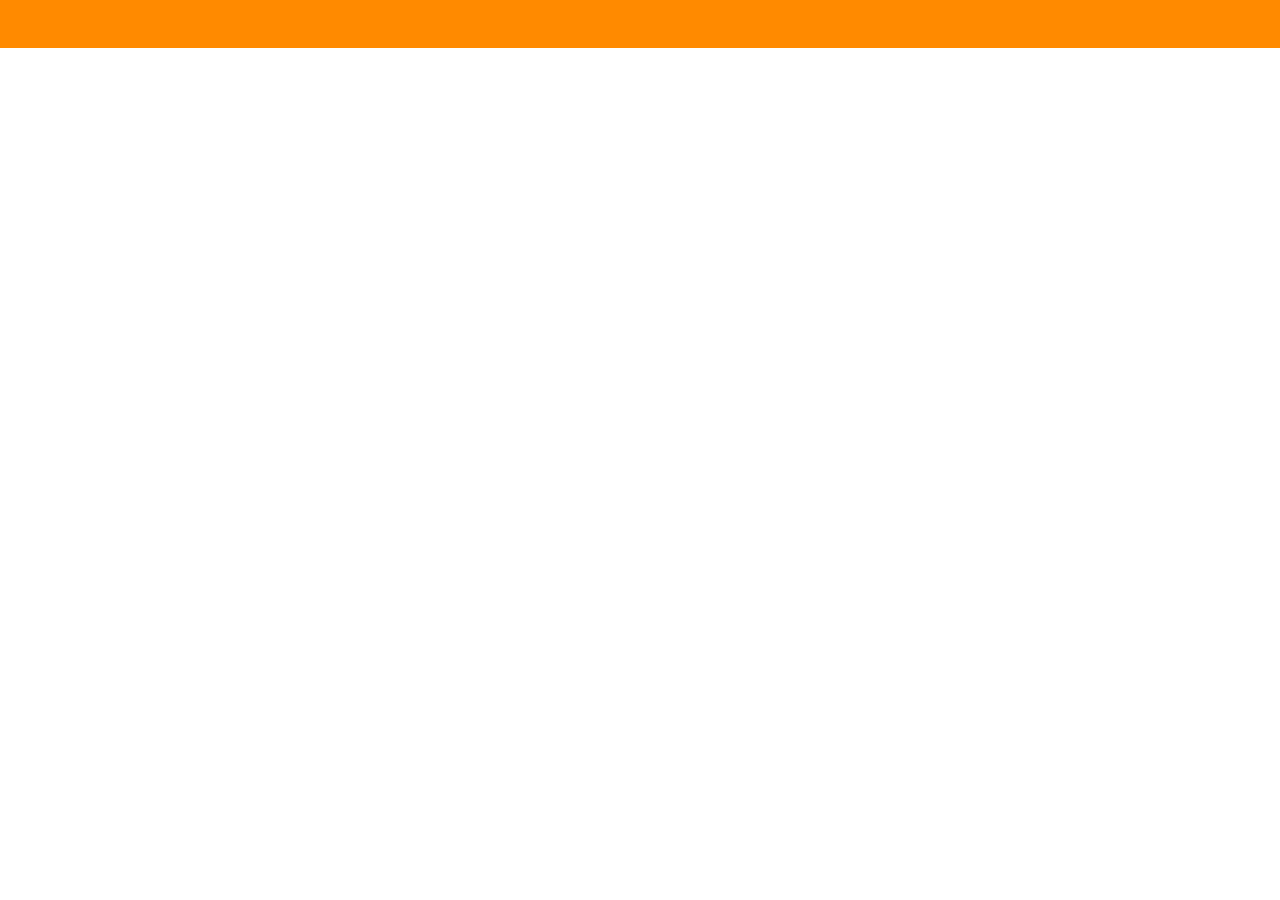
==== beijing.html @ 8126785e "'第一次提交框架'" ====
<!DOCTYPE html>
<html>

<head>
    <meta charset="UTF-8">
    <meta name="viewport" content="width=device-width, initial-scale=1.0, maximum-scale=1.0, user-scalable=0">
    <meta http-equiv="X-UA-Compatible" content="ie=edge">
    <title>背景租房</title>
    <link rel="stylesheet" href="">
    <script src=""></script>
    <link rel="stylesheet" href="./css/index.css">
</head>

<body>
    <!-- logo部分 -->
    <div class="header">
        <div class="header1"><img src="./image/index/logo.jpg" alt=""></div>
        <div class="header4">
            <div class="header2"><img src="./image/index/my.jpg" alt=""></div>
            <div class="header3"><img src="./image/index/xiazai.jpg" alt=""></div>
        </div>
    </div>
</body>

</html>
---- css/index.css ----
* {
    margin: 0;
    padding: 0;
}

.header {
    width: 100%;
    height: 3rem;
    background-color: #FF8A00;
    display: flex;
    justify-content: space-between;
    /* align-items: center;
    padding: 0 1.5rem;
    box-sizing: border-box; */
}

.header1 {
    width: 10rem;
    height: 3rem;
    text-align: center;
    line-height: 4.5rem;
    margin-right: 7rem;
}

.header1 img {
    width: 7rem;
}

.header4 {
    display: flex;
}

.header2,
.header3 {
    width: 2rem;
    height: 3rem;
    line-height: 4rem;
    text-align: center;
}

.header2 img,
.header3 img {
    width: 1.5rem;
}
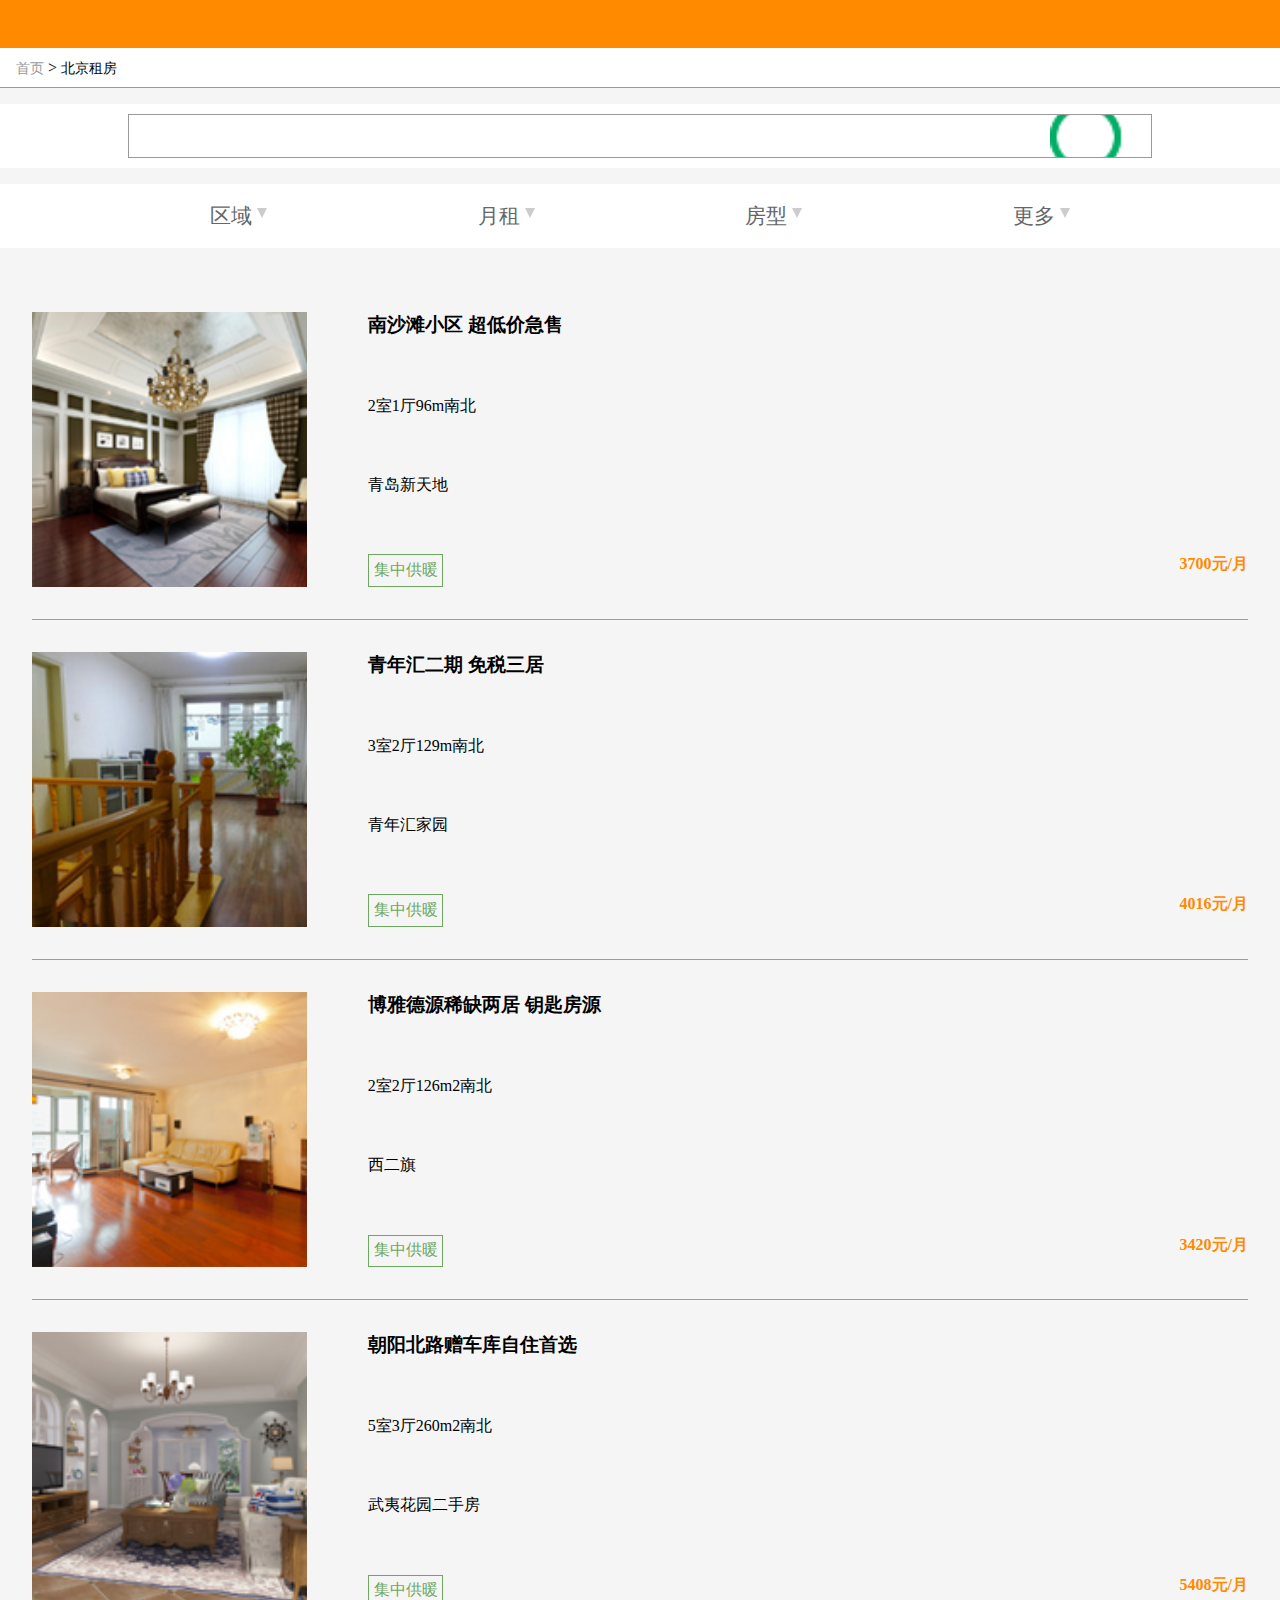
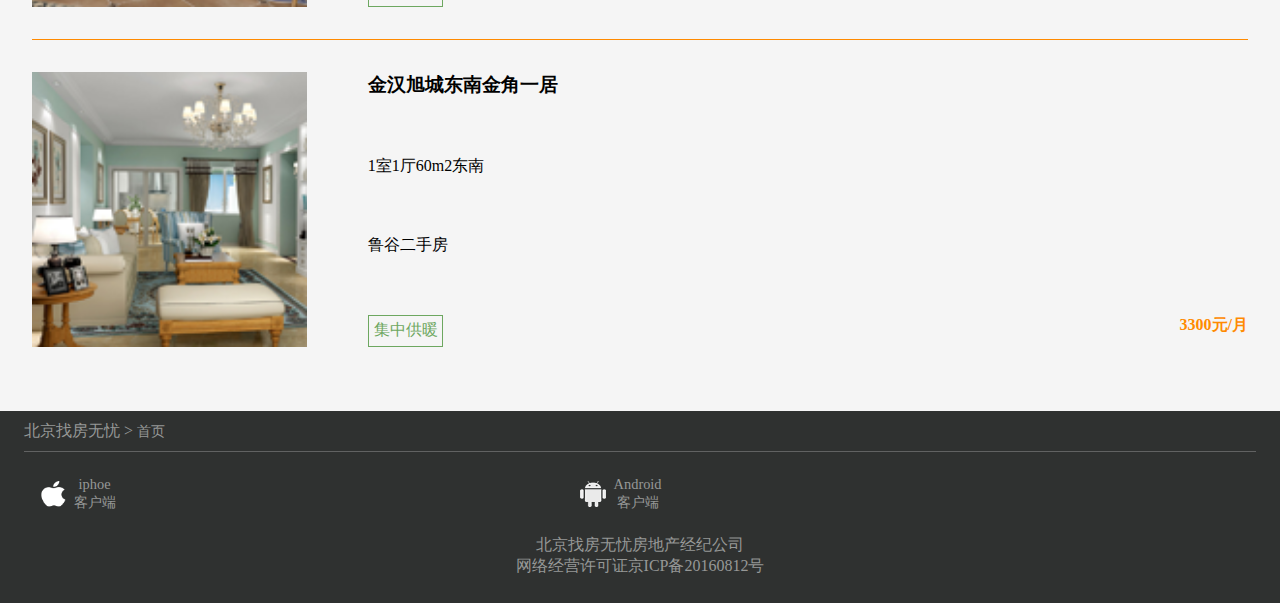
==== commit 58d146b0: "'完成'" ====
--- a/beijing.html
+++ b/beijing.html
@@ -5,10 +5,11 @@
     <meta charset="UTF-8">
     <meta name="viewport" content="width=device-width, initial-scale=1.0, maximum-scale=1.0, user-scalable=0">
     <meta http-equiv="X-UA-Compatible" content="ie=edge">
-    <title>背景租房</title>
+    <title> 北京租房</title>
     <link rel="stylesheet" href="">
     <script src=""></script>
     <link rel="stylesheet" href="./css/index.css">
+    <link rel="stylesheet" href="./css/beijing.css">
 </head>
 
 <body>
@@ -20,6 +21,224 @@
             <div class="header3"><img src="./image/index/xiazai.jpg" alt=""></div>
         </div>
     </div>
+
+    <div class="xuanxiang">
+        <a href="./index.html">首页</a> > <a href="./beijing.html">北京租房</a>
+    </div>
+
+    <!-- 搜索框 -->
+    <div class="sousuo">
+        <input type="text">
+    </div>
+
+    <!-- 分区选项 -->
+    <div class="fenqu">
+        <p class="fenqu1">区域 <span class="fenqu2"></span></p>
+        <p class="fenqu1">月租 <span class="fenqu2"></span></p>
+        <p class="fenqu1">房型 <span class="fenqu2"></span></p>
+        <p class="fenqu1">更多 <span class="fenqu2"></span></p>
+    </div>
+
+    <!-- 区域部分 整体用a代表-->
+    <div class="a">
+        <div class="a1">
+            <p>区域</p>
+            <p>地铁</p>
+        </div>
+        <div class="a2_1">
+            <p>附近</p>
+            <p>不限</p>
+            <p>朝阳</p>
+            <p>海淀</p>
+            <p>昌平</p>
+            <p>丰台</p>
+            <p>石景山</p>
+        </div>
+        <div class="a2_2">
+            <p>不限</p>
+            <p>安贞</p>
+            <p>奥林匹克公园</p>
+            <p>百子湾</p>
+            <p>北工大</p>
+            <p>北苑</p>
+            <p>CBD</p>
+        </div>
+    </div>
+
+    <!-- 月租部分  用b代表-->
+    <div class="b">
+        <ul>
+            <li>不限</li>
+            <li>100万以下</li>
+            <li>100万——150万</li>
+            <li>150万——200万</li>
+            <li>200万——250万</li>
+            <li>250万——300万</li>
+            <li>自定义价格</li>
+        </ul>
+    </div>
+
+    <!-- 房型部分 用c代表 -->
+    <div class="c">
+        <ul>
+            <li>不限<input type="checkbox"></li>
+            <li>1室<input type="checkbox"></li>
+            <li>2室<input type="checkbox"></li>
+            <li>3室<input type="checkbox" checked></li>
+            <li>4室<input type="checkbox"></li>
+            <li>5室<input type="checkbox"></li>
+            <li><button>确定</button></li>
+        </ul>
+    </div>
+
+    <!-- 更多部分  用g代表-->
+    <div class="g">
+        <div class="g1">
+            <h3>区域</h3>
+            <div class="g1_1">
+                <p>南</p>
+                <p>南北</p>
+                <p>东</p>
+                <p>西</p>
+                <p>北</p>
+            </div>
+        </div>
+        <div class="g1">
+            <h3>面积（平方）</h3>
+            <div class="g1_1">
+                <p>50以下</p>
+                <p>50-70</p>
+                <p>70-90</p>
+                <p>90-110</p>
+                <p>110-130</p>
+                <p>130-150</p>
+                <p>150-200</p>
+                <p>200以上</p>
+            </div>
+        </div>
+        <div class="g1">
+            <h3>标签</h3>
+            <div class="g1_1">
+                <p>学区房</p>
+                <p>地铁房</p>
+                <p>满两年</p>
+                <p>不限购</p>
+                <p>满五唯一</p>
+                <p>新上</p>
+                <p>降价</p>
+                <p>独家</p>
+            </div>
+        </div>
+    </div>
+
+    <!-- 房子信息 -->
+
+    <div class="house">
+        <div class="house1">
+            <img src="./image/SecondHandList/img1.png" alt="">
+            <div class="house1_1">
+                <h3>南沙滩小区 超低价急售</h3>
+                <p>2室1厅96m南北</p>
+                <p>青岛新天地</p>
+                <div class="house1_1_1">
+                    <span>集中供暖</span>
+                    <span>3700元/月</span>
+                </div>
+            </div>
+        </div>
+
+        <div class="house1">
+            <img src="./image/SecondHandList/img2.png" alt="">
+            <div class="house1_1">
+                <h3>青年汇二期 免税三居</h3>
+                <p>3室2厅129m南北</p>
+                <p>青年汇家园</p>
+                <div class="house1_1_1">
+                    <span>集中供暖</span>
+                    <span>4016元/月</span>
+                </div>
+            </div>
+        </div>
+
+        <div class="house1">
+            <img src="./image/SecondHandList/img3.png" alt="">
+            <div class="house1_1">
+                <h3>博雅德源稀缺两居 钥匙房源</h3>
+                <p>2室2厅126m2南北</p>
+                <p>西二旗</p>
+                <div class="house1_1_1">
+                    <span>集中供暖</span>
+                    <span>3420元/月</span>
+                </div>
+            </div>
+        </div>
+
+        <div class="house1">
+            <img src="./image/SecondHandList/img4.png" alt="">
+            <div class="house1_1">
+                <h3>朝阳北路赠车库自住首选</h3>
+                <p>5室3厅260m2南北</p>
+                <p>武夷花园二手房</p>
+                <div class="house1_1_1">
+                    <span>集中供暖</span>
+                    <span>5408元/月</span>
+                </div>
+            </div>
+        </div>
+
+        <div class="house1">
+            <img src="./image/SecondHandList/img5.png" alt="">
+            <div class="house1_1">
+                <h3>金汉旭城东南金角一居</h3>
+                <p>1室1厅60m2东南</p>
+                <p>鲁谷二手房</p>
+                <div class="house1_1_1">
+                    <span>集中供暖</span>
+                    <span>3300元/月</span>
+                </div>
+            </div>
+        </div>
+    </div>
+
+    <!-- 底部-->
+    <div class="footer">
+        <div class="footer1">
+            <p>北京找房无忧 > <a href="">首页</a> </p>
+        </div>
+
+        <div class="footer2">
+            <div class="footer2_1">
+                <img src="./image/index/apple.png" alt="">
+                <div class="foooter2_2">
+                    <p>
+                        iphoe
+                        <br>
+                        客户端
+                    </p>
+                </div>
+            </div>
+
+            <div class="footer2_1">
+                <img src="./image/index/android.png" alt="">
+                <div class="foooter2_2">
+                    <p>
+                        Android
+                        <br>
+                        客户端
+                    </p>
+                </div>
+            </div>
+        </div>
+
+        <div class="footer3">
+            <p>北京找房无忧房地产经纪公司</p>
+            <p>网络经营许可证京ICP备20160812号</p>
+        </div>
+    </div>
+
 </body>
 
-</html>+</html>
+<script src="./js/touch-0.2.14.min.js"></script>
+<script src="./js/jquery.min.js"></script>
+<script src="./js/beijing.js"></script>--- a/css/index.css
+++ b/css/index.css
@@ -1,6 +1,14 @@
 * {
     margin: 0;
     padding: 0;
+}
+
+body {
+    background-color: #F5F5F5;
+}
+
+a {
+    text-decoration: none;
 }
 
 .header {
@@ -41,4 +49,341 @@
 .header2 img,
 .header3 img {
     width: 1.5rem;
+}
+
+/* 搜索框部分 */
+.sousuo {
+    width: 100%;
+    position: relative;
+}
+
+.sousuo img {
+    width: 100%;
+}
+
+.sousuo form {
+    width: 80%;
+    height: 3rem;
+    margin: 0 auto;
+    position: absolute;
+    bottom: 1rem;
+    left: 50%;
+    transform: translateX(-50%);
+
+}
+
+.sousuo form input {
+    width: 100%;
+    height: 3rem;
+    padding-left: 3rem;
+    box-sizing: border-box;
+    background: url(../image/index/seach.jpg) no-repeat .8rem .5rem;
+    border-radius: .5rem;
+    background-size: 1.7rem;
+    font-size: .9rem;
+    background-color: #fff;
+}
+
+.sousuo form input:focus {
+    outline: none;
+}
+
+.yewu {
+    width: 100%;
+    height: 10rem;
+    background-color: #FF8A00;
+}
+
+.yewu ul {
+    list-style: none;
+    width: 100%;
+    display: flex;
+    text-align: center;
+}
+
+.yewu ul a {
+    width: 25%;
+    padding: 1.5rem;
+    box-sizing: border-box;
+    text-decoration: none;
+    color: white;
+    font-size: 1.2rem;
+}
+
+.yewu ul a img {
+    width: 4.5rem;
+}
+
+.yewu ul a p {
+    margin-top: .5rem;
+}
+
+/* <!-- news图片 --> */
+.news {
+    width: 100%;
+    margin: 1rem 0;
+
+}
+
+.news img {
+    width: 100%;
+}
+
+/* 热门房源 */
+
+.hot {
+    width: 100%;
+    background-color: #FFFFFF;
+}
+
+.hot1 {
+    width: 100%;
+    height: 5rem;
+    background-color: #FF8A00;
+    padding: 1rem 2rem;
+    box-sizing: border-box;
+    color: white;
+}
+
+.hot1 h5 {
+    margin-top: .2rem;
+}
+
+.hot .hot2 {
+    width: 100%;
+    padding: 1.5rem;
+    list-style: none;
+    box-sizing: border-box;
+}
+
+.hot2 li {
+    width: 100%;
+    height: 11rem;
+    display: flex;
+    justify-content: space-between;
+    align-items: center;
+    padding-bottom: 1rem;
+    box-sizing: border-box;
+    margin-top: 1.3rem;
+    border-bottom: 1px solid #FF2727;
+}
+
+.hot2 li img {
+    width: 7rem;
+    height: 7rem;
+}
+
+.hot2_1 {
+    /* width: 60%; */
+    height: 9rem;
+    display: flex;
+    flex-direction: column;
+    /* align-items: flex-start; */
+}
+
+.hot2_1_1,
+.hot2_1_2,
+.hot2_1_3 {
+    margin-top: .7rem;
+}
+
+.hot2_1_1 span:nth-child(1) {
+    color: #000000;
+    font-size: 1rem;
+    font-weight: 400;
+}
+
+.hot2_1_1 span:nth-child(2) {
+    color: #FF8A00;
+    font-size: 1rem;
+    font-weight: 600;
+    float: right;
+}
+
+
+.hot2_1_2 span:nth-child(1) {
+    color: #999;
+    font-size: 1rem;
+    font-weight: 400;
+}
+
+.hot2_1_2 span:nth-child(2) {
+    color: #999;
+    font-size: 1rem;
+    font-weight: 600;
+    float: right;
+}
+
+.hot2_1_3 a {
+    background-color: #F4F7F9;
+    text-decoration: none;
+    color: #849AB5;
+    padding: .3rem .4rem;
+}
+
+.hot2 li:last-child {
+    border-bottom: none;
+}
+
+/* 热门链接 */
+
+.d {
+    width: 100%;
+    height: 4.5rem;
+    line-height: 4.5rem;
+    margin-top: 1rem;
+    background-color: #fff;
+    display: flex;
+    justify-content: space-between;
+    border-bottom: 2px solid #FFD39E;
+}
+
+.d p {
+    color: #FF8A00;
+    font-size: 1.6rem;
+    width: 48%;
+    text-align: center;
+}
+
+.d p:nth-child(1) {
+    border-bottom: 1px solid #FF8A00;
+}
+
+.d p:nth-child(2) {
+    color: #666666;
+}
+
+.d1,
+.d2 {
+    width: 100%;
+    height: 14rem;
+    padding: 2rem;
+    box-sizing: border-box;
+    background-color: #fff;
+    color: #666666;
+}
+
+.d1 ul,
+.d2 ul {
+    list-style: none;
+    text-align: center;
+}
+
+.d1 ul li,
+.d2 ul li {
+    float: left;
+    width: 45%;
+    height: 3rem;
+}
+
+.d2 {
+    display: none;
+}
+
+.footer {
+    width: 100%;
+    height: 12rem;
+    color: #969897;
+    background-color: #2F3130;
+    padding: 0 1.5rem;
+    box-sizing: border-box;
+
+}
+
+.footer1 {
+    width: 100%;
+    height: 2.5rem;
+    line-height: 2.5rem;
+    border-bottom: 1px solid #616262;
+}
+
+
+.footer1 a {
+    color: #969897;
+}
+
+.footer2 {
+    width: 100%;
+    display: flex;
+    margin-top: 1rem;
+    padding: .5rem 1rem;
+    box-sizing: border-box;
+}
+
+.footer2_1 {
+    width: 45%;
+    display: flex;
+    text-align: center;
+    align-items: center;
+}
+
+.footer2_1 img {
+    width: 1.6rem;
+    height: 1.6rem;
+}
+
+.foooter2_2 p {
+    margin-left: .5rem;
+    font-size: .9rem;
+}
+
+.footer3 {
+    width: 100%;
+    text-align: center;
+    margin-top: .9rem;
+}
+
+.e {
+    width: 100%;
+    height: 4.5rem;
+    display: flex;
+    align-items: center;
+    justify-content: flex-start;
+    position: relative;
+    /* background-color: #7F7F7F;
+    opacity: .5; */
+    position: fixed;
+    bottom: 0;
+}
+
+.f {
+    width: 100%;
+    height: 4.5rem;
+    background-color: #7F7F7F;
+    opacity: .5;
+    position: fixed;
+    bottom: 0;
+}
+
+.e img:nth-child(2) {
+    width: 3rem;
+    height: 3rem;
+    margin: 0 3rem;
+}
+
+.e img:nth-child(1) {
+    width: 1rem;
+    height: 1rem;
+    position: absolute;
+    top: 0;
+    left: 0;
+}
+
+.e1 {
+    width: 40%;
+    color: white;
+}
+
+.e2 {
+    width: 35%;
+    float: right;
+    height: 100%;
+    background-color: #FF8A00;
+    padding: 1rem;
+    text-align: center;
+    color: white;
+    font-size: 1.4rem;
+    box-sizing: border-box;
+    margin-top: .2rem;
+
 }--- a/css/beijing.css
+++ b/css/beijing.css
@@ -0,0 +1,309 @@
+* {
+    margin: 0;
+    padding: 0;
+}
+
+body {
+    background-color: #F5F5F5;
+}
+
+.xuanxiang {
+    width: 100%;
+    height: 2.5rem;
+    line-height: 1.5rem;
+    padding: .5rem 1rem;
+    box-sizing: border-box;
+    background-color: #fff;
+    border-bottom: 1px solid #999;
+}
+
+a {
+    text-decoration: none;
+    color: #999;
+    font-size: .9rem;
+}
+
+.xuanxiang a:nth-child(2) {
+    color: black;
+    font-weight: 550;
+}
+
+.sousuo {
+    width: 100%;
+    height: 4rem;
+    background-color: #fff;
+    margin: 1rem 0;
+    display: flex;
+    justify-content: center;
+    align-items: center;
+}
+
+.sousuo input {
+    width: 80%;
+    height: 70%;
+    border: 1px solid #999;
+    padding-right: 2rem;
+    box-sizing: border-box;
+    background: url(../image/SecondHandList/search_03.png) no-repeat 98% 50%;
+    background-size: 8%;
+}
+
+.sousuo input:focus {
+    outline: none;
+}
+
+.fenqu {
+    width: 100%;
+    height: 4rem;
+    background-color: #fff;
+    display: flex;
+    justify-content: space-evenly;
+    align-items: center;
+}
+
+.fenqu p {
+    font-size: 1.3rem;
+    font-weight: 550;
+    color: #666666;
+}
+
+.fenqu2 {
+    display: inline-block;
+    border-top: 10px solid #CCCCCC;
+    border-right: 5px solid transparent;
+    border-bottom: 5px solid transparent;
+    border-left: 5px solid transparent;
+}
+
+.fenqu3 {
+    display: inline-block;
+    border-top: 5px solid transparent;
+    border-right: 5px solid transparent;
+    border-bottom: 10px solid #FF8A00;
+    border-left: 5px solid transparent;
+    margin-bottom: 7px;
+}
+
+.a {
+    width: 100%;
+    background-color: #fff;
+    display: flex;
+    justify-content: space-evenly;
+    display: none;
+}
+
+.a1 {
+    width: 33%;
+    height: 20rem;
+    text-align: center;
+    background-color: #F0F0F0;
+}
+
+.a1 p {
+    font-size: 1.4rem;
+    font-weight: 600;
+    color: #000000;
+    margin-bottom: 1rem;
+}
+
+.a1 p:nth-child(1) {
+    background-color: #fff;
+    padding-bottom: 1rem;
+    color: #FF8A00;
+}
+
+.a2_1,
+.a2_2 {
+    width: 33%;
+    height: 20rem;
+    background-color: #fff;
+    text-align: center;
+    display: flex;
+    flex-direction: column;
+    justify-content: space-between;
+    padding: 1rem 0;
+    box-sizing: border-box;
+    font-size: 1.1rem;
+    color: #666666;
+}
+
+.a2_1 p:nth-child(3),
+.a2_2 P:nth-child(1) {
+    color: #FF8A00;
+}
+
+.b {
+    width: 100%;
+    display: none;
+}
+
+.b ul {
+    width: 100%;
+    height: 26rem;
+    background-color: #fff;
+    display: flex;
+    flex-direction: column;
+    justify-content: space-between;
+    padding: .5rem 2rem;
+    box-sizing: border-box;
+    list-style: none;
+}
+
+.b ul li {
+    width: 100%;
+    height: 3rem;
+    line-height: 2.5rem;
+    font-size: 1.3rem;
+    color: #666666;
+    padding: .5rem 1rem;
+    border-bottom: 1px solid #666666;
+}
+
+.c {
+    width: 100%;
+    display: none;
+}
+
+.c ul {
+    width: 100%;
+    height: 25rem;
+    background-color: #fff;
+    display: flex;
+    flex-direction: column;
+    justify-content: space-between;
+    padding: .5rem 2rem;
+    box-sizing: border-box;
+    list-style: none;
+}
+
+.c ul li {
+    width: 100%;
+    height: 3rem;
+    line-height: 2.5rem;
+    font-size: 1.3rem;
+    color: #666666;
+    border-bottom: 1px solid #666666;
+    display: flex;
+    justify-content: space-between;
+}
+
+.c ul li input {
+    width: 1.5rem;
+    height: 1.5rem;
+    margin-top: 3%;
+}
+
+.c ul li button {
+    width: 90%;
+    margin: 0 auto;
+    background-color: #FF8A00;
+    font-size: 1.4rem;
+    color: white;
+    border: none;
+}
+
+.c ul li:nth-child(6),
+.c ul li:nth-child(7) {
+    border-bottom: none;
+}
+
+.g {
+    width: 100%;
+    height: 33rem;
+    background-color: #fff;
+    padding: 2rem;
+    box-sizing: border-box;
+    display: flex;
+    flex-direction: column;
+    justify-content: space-evenly;
+    display: none;
+}
+
+.g1 {
+    width: 100%;
+    height: 10rem;
+    border-bottom: 1px solid #666;
+    display: flex;
+    flex-direction: column;
+    justify-content: flex-start;
+    margin-top: 2rem;
+}
+
+
+.g1_1 {
+    width: 100%;
+    display: flex;
+    justify-content: flex-start;
+    flex-wrap: wrap;
+    margin-top: 1rem;
+}
+
+.g1_1 p {
+    width: 20%;
+    height: 2rem;
+    line-height: 2rem;
+    text-align: center;
+    border: 1px solid #CFCFCF;
+    margin-left: 1rem;
+    margin-bottom: 1rem;
+}
+
+.g div:nth-child(3) {
+    border-bottom: none;
+}
+
+
+.house {
+    width: 100%;
+    padding: 2rem 2rem;
+    box-sizing: border-box;
+
+}
+
+.house1 {
+    width: 100%;
+    /* height: 10rem; */
+    display: flex;
+    justify-content: flex-start;
+    margin-top: 2rem;
+    padding-bottom: 2rem;
+    box-sizing: border-box;
+    border-bottom: 1px solid #FF8A00;
+}
+
+.house1 img {
+    width: 25%;
+    margin-right: 5%;
+}
+
+.house1_1 {
+    width: 80%;
+    display: flex;
+    flex-direction: column;
+    justify-content: space-between;
+}
+
+.house1_1 h3,
+.house1_1 p {
+    margin-bottom: .5rem;
+}
+
+.house1_1_1 {
+    display: flex;
+    justify-content: space-between;
+}
+
+.house1_1_1 span:nth-child(1) {
+    padding: .3rem;
+    color: #6DA760;
+    border: .1rem solid #6DA760;
+}
+
+.house1_1_1 span:nth-child(2) {
+    color: #FF8A00;
+    font-weight: 600;
+}
+
+.house :last-child {
+    border-bottom: none;
+}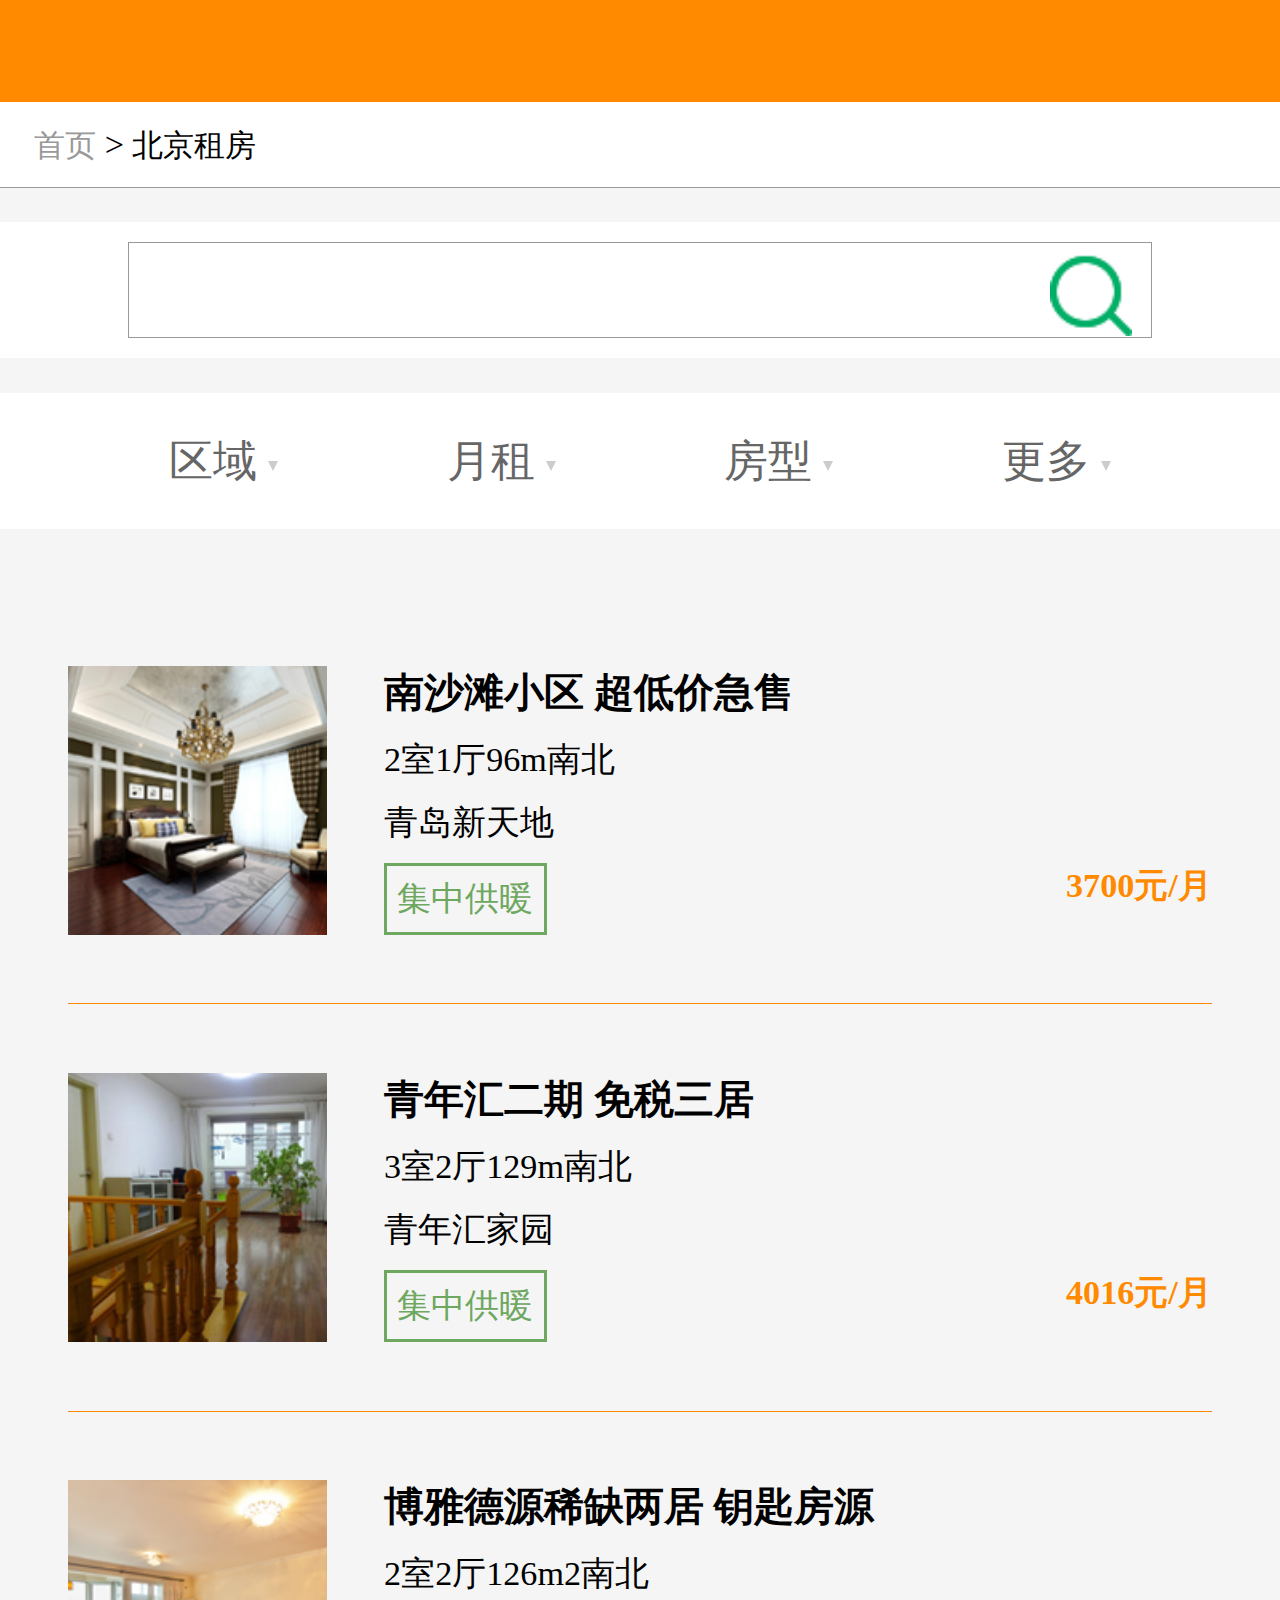
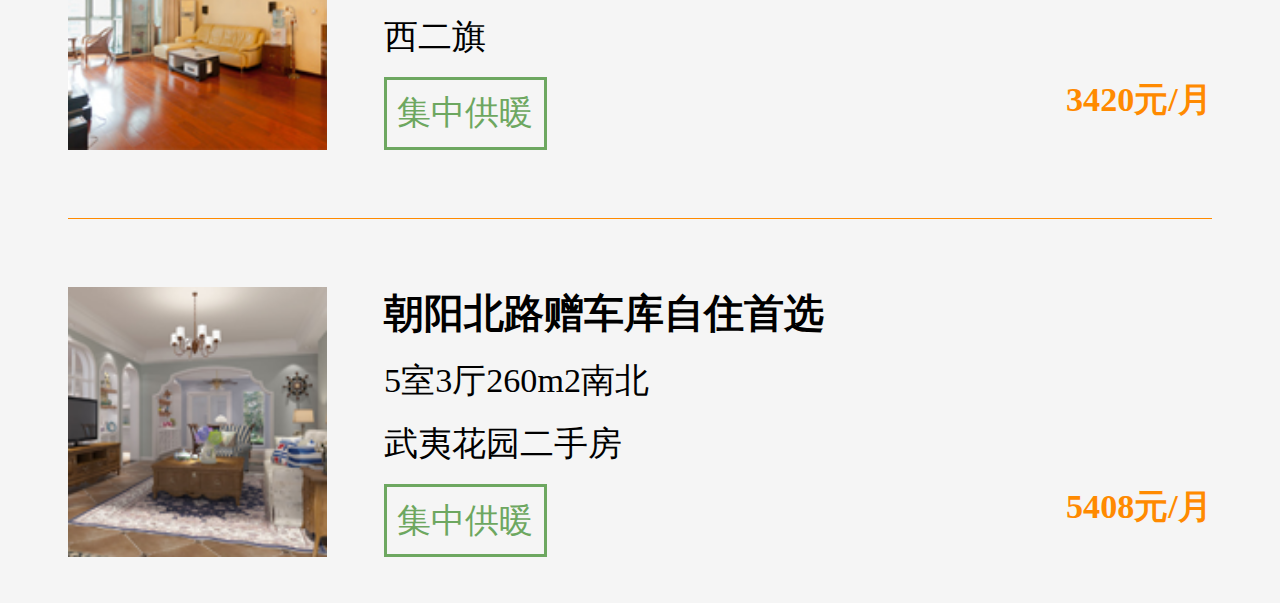
==== commit 09050181: "'完成'" ====
--- a/beijing.html
+++ b/beijing.html
@@ -241,4 +241,5 @@
 </html>
 <script src="./js/touch-0.2.14.min.js"></script>
 <script src="./js/jquery.min.js"></script>
-<script src="./js/beijing.js"></script>+<script src="./js/beijing.js"></script>
+<script src="./js/index.js"></script>